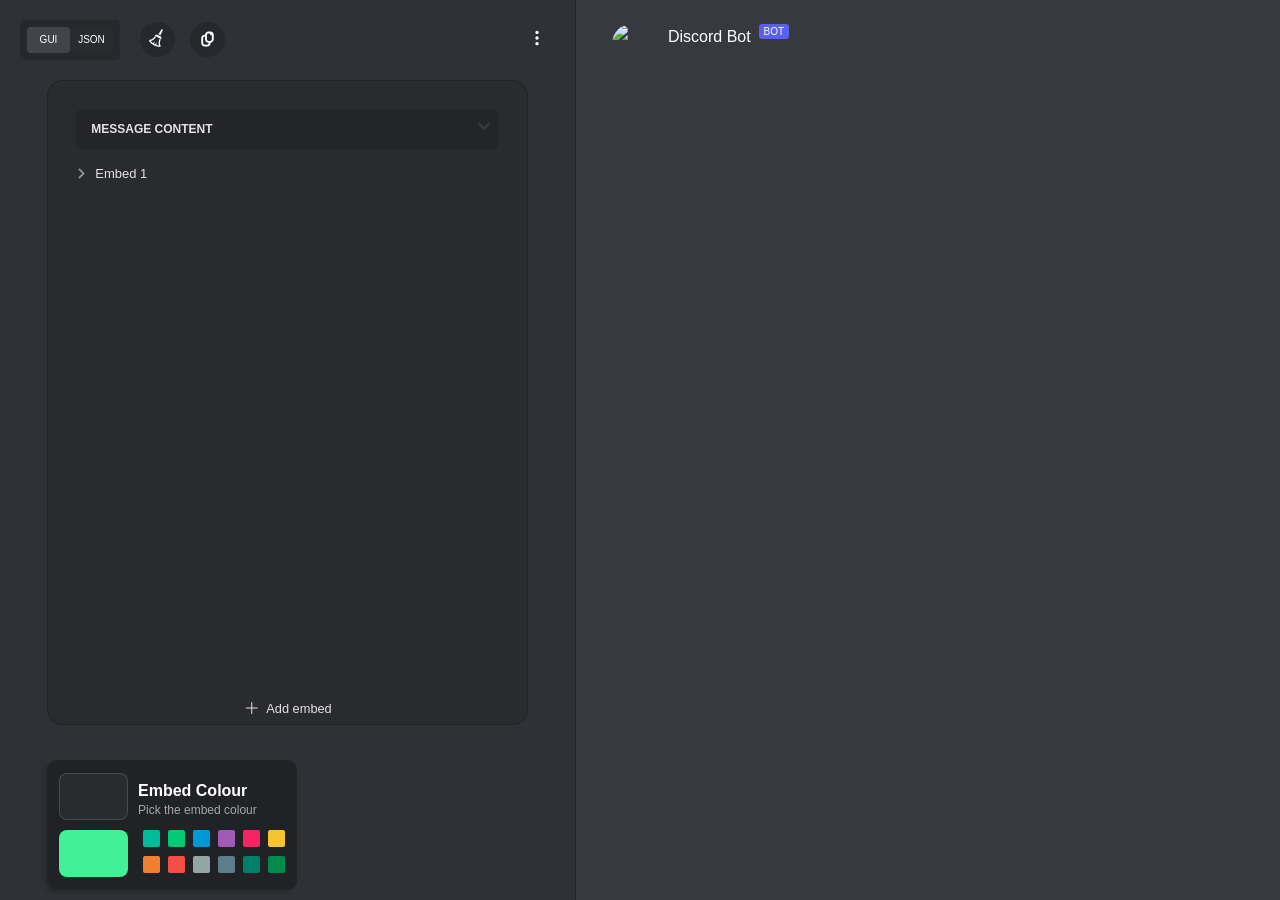
==== embeds.html @ 40eb72e5 "Create pre-made embed system + editor changes + avatar support" ====
<!DOCTYPE html>
<html lang="en">
    <head>
        <meta charset="UTF-8" />
        <meta name="viewport" content="width=device-width, initial-scale=1.0" />
        <link rel="icon" href="data:;base64,iVBORw0KGgo=" />
        <title>Embed</title>
        <link rel="stylesheet" href="assets/css/index.css" />
        <script src="https://cdn.jsdelivr.net/npm/lz-string@1.5.0/libs/lz-string.min.js"></script>
        <script src="https://cdnjs.cloudflare.com/ajax/libs/highlight.js/10.4.1/highlight.min.js"></script>
        <script src="https://cdn.jsdelivr.net/npm/twemoji@14.0.2/dist/twemoji.min.js"></script>
        <script src="https://cdnjs.cloudflare.com/ajax/libs/codemirror/5.58.3/codemirror.min.js"></script>
        <link rel="stylesheet" href="https://cdnjs.cloudflare.com/ajax/libs/codemirror/5.58.3/codemirror.min.css" />
        <script src="https://cdnjs.cloudflare.com/ajax/libs/codemirror/5.58.3/mode/javascript/javascript.min.js"></script>
        <link rel="stylesheet" href="https://cdnjs.cloudflare.com/ajax/libs/codemirror/5.58.3/theme/material-darker.min.css" />
        <script src="https://cdnjs.cloudflare.com/ajax/libs/codemirror/5.58.3/addon/scroll/simplescrollbars.min.js"></script>
        <link rel="stylesheet" href="https://cdnjs.cloudflare.com/ajax/libs/codemirror/5.58.3/addon/scroll/simplescrollbars.min.css" />
        <script src="https://cdnjs.cloudflare.com/ajax/libs/codemirror/5.58.3/addon/edit/matchbrackets.min.js"></script>
        <script src="https://cdnjs.cloudflare.com/ajax/libs/codemirror/5.58.3/addon/fold/brace-fold.min.js"></script>
        <link rel="stylesheet" href="https://cdnjs.cloudflare.com/ajax/libs/codemirror/5.58.3/addon/fold/foldgutter.min.css" />
        <script src="https://cdnjs.cloudflare.com/ajax/libs/codemirror/5.58.3/addon/fold/foldgutter.min.js"></script>
        <script src="https://cdnjs.cloudflare.com/ajax/libs/codemirror/5.58.3/addon/fold/foldcode.min.js"></script>
        <script src="https://cdnjs.cloudflare.com/ajax/libs/codemirror/5.58.3/addon/lint/json-lint.min.js"></script>
        <script src="https://unpkg.com/jsonlint@1.6.3/web/jsonlint.js"></script>
        <link rel="stylesheet" href="https://cdnjs.cloudflare.com/ajax/libs/codemirror/5.58.3/addon/lint/lint.min.css" />
        <script src="https://cdnjs.cloudflare.com/ajax/libs/codemirror/5.58.3/addon/lint/lint.min.js"></script>
        <script src="assets/libs/color-picker/color-picker.min.js"></script>
        <link rel="stylesheet" href="assets/libs/color-picker/color-picker.min.css">
        <script src="assets/js/components.js"></script>
        <script src="embeds/registry.js"></script>
        <script>
            const _name = new URLSearchParams(location.search).get('name');
            window.options = {
                hideEditor: true,
                disableEditorToggle: true,
                data: registry[_name] || null,
            };
        </script>
        <script src="assets/js/script.js" defer></script>
    </head>
    <body class="gui emptyEmbed">
        <div class="main">
            <section class="side1 noDisplay">
                <div class="chooser needed">
                    <div class="back"></div>
                    <div class="gui opt"><p>GUI</p></div>
                    <div class="json opt"><p>JSON</p></div>
                    <div class="top-btn clear">
                        <svg title="clear everything" version="1.1" x="0px" y="0px" viewBox="0 0 1000 1000"><g><path d="M740.4,401.4c-46-25.4-92.5-49.9-139.1-74.2c-36.3-18.9-73.3-19.2-110-0.9c-22,11-38.8,27.5-50.4,49.9c116.5,62,232.2,123.6,348.7,185.6c2.2-5.1,4.4-9.3,6-13.7C816.7,491.3,794.5,431.2,740.4,401.4z" style="fill: #fff;"></path><path d="M875.6,35.1c-9.2-12.8-21.9-20.4-37.2-23.8c-16.7-3.7-26.1,0.2-35,14.3c-53,84.6-106,169.2-159,253.8c-1.7,2.7-3.2,5.4-4.8,8.1c1,1.1,1.5,2,2.3,2.4c36.2,19.3,72.4,38.6,109.1,58.2c1.3-2.1,2-3.1,2.6-4.2c41.6-93.9,83.1-187.8,124.8-281.6C882.7,52.3,881.7,43.5,875.6,35.1z" style="fill: #fff;"></path><path d="M754.3,597.7c7.1-18.1-1.8-38.5-19.9-45.6c-18-7.2-38.5,1.7-45.6,19.8c-3.7,9.4-80.7,208.2-18.2,347.6c-29.6-0.3-76.3-7.1-141.9-31.8c-12.2-38-20.9-97.3,5.7-166.9c0,0-63.7,72.8-74.3,137.5c-13.7-6.6-28-13.8-43-21.8c-15-8.1-28.9-16-42-23.8c48.1-44.6,73.5-137.9,73.5-137.9c-43.3,60.6-97.5,86.2-135.9,97c-57.1-41.1-88.6-76.3-105.1-100.6c150.8-25,273.9-199.1,279.7-207.4c11.1-15.9,7.2-37.9-8.7-48.9c-15.9-11.2-37.8-7.2-49,8.7c-1.4,1.9-137.8,193.7-271.7,179.5c-10.4-1.1-21,2.5-28.6,10c-7.5,7.5-11.3,17.9-10.2,28.5c1.3,12.4,19.5,125.3,264.8,256.9C522.1,972.6,615.5,990,672.6,990c44.3,0,66.9-10.4,71.7-13c9.4-4.9,16-13.8,18.1-24.3c2.1-10.4-0.7-21.2-7.5-29.4C668.7,819.5,753.5,599.9,754.3,597.7z" style="fill: #fff;"></path></g></svg>
                    </div>
                    <div class="top-btn copy">
                        <svg version="1.1" x="0px" y="0px" viewBox="0 0 512 512" title="Copy JSON data"><g><path fill="currentColor" d="M437.781,36.885C415.688,13.395,384.888,0.052,352.64,0H288c-60.623,0.095-111.219,46.301-116.8,106.667H160C95.228,106.737,42.737,159.228,42.667,224v170.667C42.737,459.439,95.228,511.929,160,512h85.333c64.772-0.071,117.263-52.561,117.333-117.333v-11.2c60.37-5.572,106.582-56.173,106.667-116.8V116.693C469.376,87.041,458.089,58.492,437.781,36.885z M298.667,394.667c0,29.455-23.878,53.333-53.333,53.333H160c-29.455,0-53.333-23.878-53.333-53.333V224c0-29.455,23.878-53.333,53.333-53.333h10.667v96C170.737,331.439,223.228,383.929,288,384h10.667V394.667z M405.333,266.667C405.333,296.122,381.455,320,352,320h-64c-29.455,0-53.333-23.878-53.333-53.333V117.333C234.667,87.878,258.545,64,288,64h53.333v21.333C341.333,108.897,360.436,128,384,128h21.333V266.667z"></path></g></svg>
                        <svg fill="currentColor" viewBox="0 0 16 16" class="mark hidden"><path d="M12.736 3.97a.733.733 0 0 1 1.047 0c.286.289.29.756.01 1.05L7.88 12.01a.733.733 0 0 1-1.065.02L3.217 8.384a.757.757 0 0 1 0-1.06.733.733 0 0 1 1.047 0l3.052 3.093 5.4-6.425a.247.247 0 0 1 .02-.022Z"></path></svg>
                    </div>
                    <div class="top-btn menu">
                        <svg width="16" height="16" fill="currentColor" viewBox="0 0 16 16"><path d="M9.5 13a1.5 1.5 0 1 1-3 0 1.5 1.5 0 0 1 3 0zm0-5a1.5 1.5 0 1 1-3 0 1.5 1.5 0 0 1 3 0zm0-5a1.5 1.5 0 1 1-3 0 1.5 1.5 0 0 1 3 0z"/></svg>
                        <div class="box">
                            <div class="item section toggle">
                                <div class="inner">
                                    <div class="title">Toggle on or off</div>
                                    <div class="toggles">
                                        <div class="item pointer editor"><input autocomplete="off" type="checkbox" checked=""><span>Editor</span></div>
                                        <div class="item pointer preview"><input autocomplete="off" type="checkbox" checked=""><span>Preview</span></div>
                                    </div>
                                </div>
                            </div>
                        </div>
                    </div>
                </div>
                <div class="top item">
                    <div class="gui">
                        <div class="item content"><p class="ttle">Message content</p></div>
                        <div class="edit"><textarea class="editContent" placeholder="Message content" maxlength="2000" autocomplete="off"></textarea></div>
                        <div class="item guiEmbedName "><span class="text">Embed 1</span><span class="icon"><svg version="1.1" x="0" y="0" viewBox="0 0 24 24" width="16" height="16"><g><g><path d="m7 7v12c0 .5522847.44771525 1 1 1h8c.5522847 0 1-.4477153 1-1v-12zm-1-2h12c.5522847 0 1 .44771525 1 1v13c0 1.6568542-1.3431458 3-3 3h-8c-1.65685425 0-3-1.3431458-3-3v-13c0-.55228475.44771525-1 1-1z" fill="#ffffff"></path><path d="m4 7c-.55228475 0-1-.44771525-1-1s.44771525-1 1-1h16c.5522847 0 1 .44771525 1 1s-.4477153 1-1 1z" fill="#ffffff"></path><path d="m10 4c-.55228475 0-1-.44771525-1-1s.44771525-1 1-1h4c.5522847 0 1 .44771525 1 1s-.4477153 1-1 1z" fill="#ffffff"></path><path d="m9 10c0-.55228475.44771525-1 1-1 .5522847 0 1 .44771525 1 1v6c0 .5522847-.4477153 1-1 1-.55228475 0-1-.4477153-1-1z" fill="#ffffff"></path><path d="m13 10c0-.55228475.4477153-1 1-1s1 .44771525 1 1v6c0 .5522847-.4477153 1-1 1s-1-.4477153-1-1z" fill="#ffffff"></path></g></g></svg></span></div>
                        <div class="guiEmbed">
                            <div class="item author rows2 active"><p class="ttle">Author</p></div>
                            <div class="edit"><div class="linkName"><div class="editIcon"><span class="imgParent"></span><input class="editAuthorLink" type="text" placeholder="Icon URL" autocomplete="off"></div><div class="editName"><input class="editAuthorName" type="text" maxlength="256" placeholder="Author name" autocomplete="off"></div></div></div>
                            <div class="item title inlineField"><p class="ttle">Title</p><input class="editTitle" type="text" placeholder="Title" autocomplete="off" maxlength="256"></div>
                            <div class="item description active"><p class="ttle">Description</p></div>
                            <div class="edit"><textarea class="editDescription" placeholder="Embed description" maxlength="2048" autocomplete="off"></textarea></div>
                            <div class="item fields"><p class="ttle">Fields</p></div>
                            <div class="edit"><div class="fields"><div class="field"><div class="fieldNumber"></div><div class="fieldInner"><div class="designerFieldName"><input type="text" placeholder="Field name" value="Field name" autocomplete="off" maxlength="256"></div><div class="designerFieldValue"><textarea placeholder="Field value" autocomplete="off" maxlength="1024">Field value</textarea></div></div><div class="inlineCheck"><label><input type="checkbox" autocomplete="off"><span>Inline</span></label></div><div class="removeBtn"><svg version="1.1" width="512" height="512" x="0" y="0" viewBox="0 0 329.26933 329"><g><path d="m194.800781 164.769531 128.210938-128.214843c8.34375-8.339844 8.34375-21.824219 0-30.164063-8.339844-8.339844-21.824219-8.339844-30.164063 0l-128.214844 128.214844-128.210937-128.214844c-8.34375-8.339844-21.824219-8.339844-30.164063 0-8.34375 8.339844-8.34375 21.824219 0 30.164063l128.210938 128.214843-128.210938 128.214844c-8.34375 8.339844-8.34375 21.824219 0 30.164063 4.15625 4.160156 9.621094 6.25 15.082032 6.25 5.460937 0 10.921875-2.089844 15.082031-6.25l128.210937-128.214844 128.214844 128.214844c4.160156 4.160156 9.621094 6.25 15.082032 6.25 5.460937 0 10.921874-2.089844 15.082031-6.25 8.34375-8.339844 8.34375-21.824219 0-30.164063zm0 0" fill="#ffffff" data-original="#000000"></path></g></svg><span>Remove</span></div></div></div><div class="addField"><p>New Field</p><svg version="1.1" x="0" y="0" viewBox="0 0 477.867 477.867"><g><g><g><path d="M392.533,0h-307.2C38.228,0.056,0.056,38.228,0,85.333v307.2c0.056,47.105,38.228,85.277,85.333,85.333h307.2c47.105-0.056,85.277-38.228,85.333-85.333v-307.2C477.81,38.228,439.638,0.056,392.533,0z M443.733,392.533c0,28.277-22.923,51.2-51.2,51.2h-307.2c-28.277,0-51.2-22.923-51.2-51.2v-307.2c0-28.277,22.923-51.2,51.2-51.2h307.2c28.277,0,51.2,22.923,51.2,51.2V392.533z" fill="#ffffff" data-original="#000000"></path></g></g><g><g><path d="M324.267,221.867H256V153.6c0-9.426-7.641-17.067-17.067-17.067s-17.067,7.641-17.067,17.067v68.267H153.6c-9.426,0-17.067,7.641-17.067,17.067S144.174,256,153.6,256h68.267v68.267c0,9.426,7.641,17.067,17.067,17.067S256,333.692,256,324.267V256h68.267c9.426,0,17.067-7.641,17.067-17.067S333.692,221.867,324.267,221.867z" fill="#ffffff" data-original="#000000"></path></g></g></g></svg></div></div>
                            <div class="item thumbnail largeImg"><p class="ttle">Thumbnail</p></div>
                            <div class="edit"><div class="linkName"><div class="editIcon"><span class="imgParent"></span><div class="txtCol"><input class="editThumbnailLink" type="text" placeholder="Thumbnail URL" autocomplete="off"></div></div></div></div>
                            <div class="item image largeImg"><p class="ttle">Image</p></div>
                            <div class="edit"><div class="linkName"><div class="editIcon"><span class="imgParent"></span><div class="txtCol"><input class="editImageLink" type="text" placeholder="Image URL" autocomplete="off"></div></div></div></div>
                            <div class="item footer rows2"><p class="ttle">Footer</p></div>
                            <div class="edit"><div class="linkName"><div class="editIcon"><span class="imgParent"></span><input class="editFooterLink" type="text" placeholder="Icon URL" autocomplete="off"></div><div class="editName"><input class="editFooterText" type="text" maxlength="2048" value="Footer text" placeholder="Footer text" autocomplete="off"></div></div><div class="footerDate"><svg width="16" height="16" fill="currentColor" class="bi bi-calendar-date" viewBox="0 0 16 16"><text y="12" x="3"></text><path d="M3.5 0a.5.5 0 0 1 .5.5V1h8V.5a.5.5 0 0 1 1 0V1h1a2 2 0 0 1 2 2v11a2 2 0 0 1-2 2H2a2 2 0 0 1-2-2V3a2 2 0 0 1 2-2h1V.5a.5.5 0 0 1 .5-.5zM1 4v10a1 1 0 0 0 1 1h12a1 1 0 0 0 1-1V4H1z"></path></svg><p></p><input class="embedFooterTimestamp" type="datetime-local" name="timestamp" id="timestamp" autocomplete="off"></div></div>
                        </div>
                        <div class="guiEmbedAdd pointer"><div class="icon"><svg width="16" height="16" fill="currentColor" viewBox="0 0 16 16"><path fill-rule="evenodd" d="M8 2a.5.5 0 0 1 .5.5v5h5a.5.5 0 0 1 0 1h-5v5a.5.5 0 0 1-1 0v-5h-5a.5.5 0 0 1 0-1h5v-5A.5.5 0 0 1 8 2Z"></path></svg></div><div class="text">Add embed</div></div>
                    </div>
                    <div class="editorHolder"></div>
                </div>
                <div class="bottom item needed">
                    <div class="colors high">
                        <div class="hex"><div><span><span>#</span><input placeholder="Hex code" autocomplete="off"></span></div></div>
                        <div class="col colLeft"><div class="picker"></div><div class="color" style="background: #41f097"></div></div>
                        <div class="col colRight"><div class="colBack"><svg version="1.1" width="512" height="512" x="0" y="0" viewBox="0 0 512 512"><g><g><path d="m377 91h-362c-8.291 0-15 6.709-15 15v30c0 8.291 6.709 15 15 15h362c41.353 0 75 33.647 75 75s-33.647 75-75 75h-121v-45c0-5.742-3.281-10.986-8.452-13.491s-11.323-1.846-15.85 1.714l-94.995 75c-3.604 2.842-5.698 7.192-5.698 11.777s2.095 8.936 5.698 11.777l94.995 75c4.554 3.569 10.688 4.222 15.85 1.714 5.171-2.504 8.452-7.749 8.452-13.491v-45h121c74.443 0 135-60.557 135-135s-60.557-135-135-135z" fill="currentColor"></path></g></g></svg></div><div class="cTop"><h2><span class="embedText">Embed <span class="pointer"></span></span> Colour</h2><p class="desc">Pick the embed colour</p></div><div class="pallets"><div class="color" style="background: #00bb9c"></div><div class="color" style="background: #00cb74"></div><div class="color" style="background: #0098d9"></div><div class="color" style="background: #a05bb4"></div><div class="color" style="background: #f52565"></div><div class="color" style="background: #f6c42f"></div><div class="color" style="background: #ef7f31"></div><div class="color" style="background: #f24e43"></div><div class="color" style="background: #93a5a6"></div><div class="color" style="background: #5c7d8a"></div><div class="color" style="background: #00806a"></div><div class="color" style="background: #008a4e"></div></div></div>
                    </div>
                </div>
            </section>
            <section class="side2">
                <div class="msgEmbed">
                    <div class="contents">
                        <img src="https://cdn.discordapp.com/embed/avatars/1.png" class="avatar" alt=" " />
                        <h2>
                            <span class="username" role="button">Discord Bot</span>
                            <span class="botTag"><svg aria-label="Verified bot" class="botTagVerified" aria-hidden="false" width="16" height="16" viewBox="0 0 16 15.2"><path d="M7.4,11.17,4,8.62,5,7.26l2,1.53L10.64,4l1.36,1Z" fill="currentColor"></path></svg><span class="botText">BOT</span></span>
                            <span class="timeText"></span>
                        </h2>
                    </div>
                    <div class="markup messageContent"></div>
                    <div class="container">
                        <div class="embed markup">
                            <div class="embedGrid">
                                <div class="embedAuthor embedMargin"></div>
                                <div class="embedTitle embedMargin"></div>
                                <div class="embedDescription embedMargin"></div>
                                <div class="embedFields"></div>
                                <div class="imageWrapper clickable embedMedia embedImage"><img class="img embedImageLink" onload="this.nextElementSibling?.style.removeProperty('display');" /><div class="spinner-container" style="display: block;"><span class="spinner"><span class="inner"><span class="wanderingCubesItem"></span><span class="wanderingCubesItem"></span></span></span></div></div>
                                <div class="imageWrapper clickable embedThumbnail"><img class="img embedThumbnailLink" onload="this.nextElementSibling?.style.removeProperty('display');" /><div class="spinner-container" style="display: block;"><span class="spinner"><span class="inner"><span class="wanderingCubesItem"></span><span class="wanderingCubesItem"></span></span></span></div></div>
                                <div class="embedFooter embedMargin"></div>
                            </div>
                        </div>
                    </div>
                    <div class="emptyTxt">Nothing here</div>
                </div>
                <div class="bottomSide">
                    <div class="notification">There is an error</div>
                </div>
            </section>
        </div>
        <input type="hidden" value>
    </body>
</html>
---- assets/css/index.css ----
@font-face {
    font-family: DsWhitney;
    src: local("Whitney"), url("../fonts/whitney-300.woff");
    font-style: normal;
    font-weight: 300;
    font-display: swap;
}

@font-face {
    font-family: DsWhitney;
    src: local("Whitney"), url("../fonts/whitney-400.woff");
    font-style: normal;
    font-weight: 400;
    font-display: swap;
}

@font-face {
    font-family: DsWhitney;
    src: local("Whitney"), url("../fonts/whitney-500.woff");
    font-style: normal;
    font-weight: 500;
    font-display: swap;
}

@font-face {
    font-family: DsWhitney;
    src: local("Whitney"), url("../fonts/whitney-600.woff");
    font-style: normal;
    font-weight: 600;
    font-display: swap;
}

@font-face {
    font-family: DsWhitney;
    src: local("Whitney"), url("../fonts/whitney-700.woff");
    font-style: normal;
    font-weight: 700;
    font-display: swap;
}

:root {
    --link: #00b0f4;
    --embedTextColor: #dcddde;
    --embedTextColor2: #72767d;
    --embedBackground: #2f3136;
    --fullEmbedBackground: #36393f;
    --side1Background: #2c2e33;
    --side1Background: #2f3136;
    --background-secondary: #2f3136;
    --background-tertiary: #202225;
    --header-secondary: #b9bbbe;
    --interactive-muted: #4f545c;
}

* {
    outline: none;
    box-sizing: border-box;
}

html,
body {
    height: 100%;
}

body {
    line-height: 1;
    margin: 0px;
    padding: 0px;
    font-family: "Helvetica Neue", Helvetica, Arial, sans-serif;
    overflow: hidden;
    background-color: var(--fullEmbedBackground);
    color: #fff;
}

body.no-user .msgEmbed>.contents {
    display: none;
}

.hidden,
.embed.emptyEmbed {
    display: none;
}

.pointer {
    cursor: pointer;
}

.main {
    position: absolute;
    width: 100%;
    height: 100%;
    display: grid;
}

body:not(.no-preview):not(.no-editor) .main {
    grid-template-columns: 45% 55%;
}

.top pre>code .hltChars {
    color: #b96a97;
    color: #b36391;
}

.top pre>code .hltInt {
    color: #a474e8;
    color: #7658c8;
}

.top pre>code .hltBool {
    color: #d679c6;
}

.top pre>code .hltStr1 {
    color: #68b7c8;
}

.top pre>code .hltStr2 {
    color: #b58900;
    color: #aab060;
}

.main section {
    min-height: 0;
    padding-right: 0;
    position: relative;
}

.main .side1 {
    width: 100%;
    height: 100%;
    background-color: var(--side1Background);
    border-right: 1px solid var(--background-tertiary);
    padding: 20px;
}

.side1 .bottom .box {
    background-color: #27282d;
}

.top {
    width: 100%;
    height: 55%;
    border: none;
    padding: 5px;
    outline: none;
    border-radius: 5px;
    background-color: #292b2f;
    color: rgb(228, 225, 225);
    border: 1px solid var(--background-tertiary);
    overflow: auto;
}

.side1 .item.top {
    background-color: #292b2f;
    width: 100%;
    height: 94%;
    border-radius: 5px;
    transform: translateY(10px);
}

@media screen and (min-height: 910px) {
    .side1 .item.top {
        transform: translateY(20px);
    }
}

.top,
.bottom {
    margin: auto;
}

.main .side2 {
    height: 100%;
    justify-content: center;
    vertical-align: center;
    overflow: auto;
    scrollbar-color: #26272d #36393f;
    scrollbar-width: thin;
    font-family: DsWhitney, "Helvetica Neue", Helvetica, Arial, sans-serif;
    background-color: var(--fullEmbedBackground);
}

::-webkit-scrollbar {
    width: 7px;
    background: #36393f;
}

.main .side2::-webkit-scrollbar-thumb {
    border-radius: 50px;
    background: #26272d;
}

a,
abbr,
acronym,
address,
applet,
big,
blockquote,
body,
caption,
cite,
code,
dd,
del,
dfn,
div,
dl,
dt,
em,
fieldset,
form,
h1,
h2,
h3,
h4,
h5,
h6,
html,
iframe,
img,
ins,
kbd,
label,
legend,
li,
object,
ol,
p,
pre,
q,
s,
samp,
small,
span,
strike,
strong,
table,
tbody,
td,
tfoot,
th,
thead,
tr,
tt,
ul,
var {
    margin: 0px;
    padding: 0px;
    border: 0px;
    font-weight: inherit;
    font-style: inherit;
    font-family: inherit;
    font-size: 100%;
    vertical-align: baseline;
}

.hljs-comment,
.hljs-quote {
    color: var(--interactive-muted);
}

.hljs-addition,
.hljs-keyword,
.hljs-selector-tag {
    color: #859900;
}

.hljs-doctag,
.hljs-literal,
.hljs-meta .hljs-meta-string,
.hljs-number,
.hljs-regexp,
.hljs-string {
    color: #2aa198;
}

.hljs-name,
.hljs-section,
.hljs-selector-class,
.hljs-selector-id,
.hljs-title {
    color: #268bd2;
}

.hljs-attr,
.hljs-attribute,
.hljs-class .hljs-title,
.hljs-template-variable,
.hljs-type,
.hljs-variable {
    color: #b58900;
}

.hljs-bullet,
.hljs-link,
.hljs-meta,
.hljs-meta .hljs-keyword,
.hljs-selector-attr,
.hljs-selector-pseudo,
.hljs-subst,
.hljs-symbol {
    color: #cb4b16;
}

.hljs-built_in,
.hljs-deletion {
    color: #dc322f;
}

.hljs-formula {
    background: #073642;
}

.hljs-emphasis {
    font-style: italic;
}

.hljs-strong {
    font-weight: 700;
}

.cm-string {
    color: #92deea !important;
}

.cm-string~.cm-string {
    color: #c3e88d !important;
}

.cm-number {
    color: #d19a66 !important;
}

code,
[class^="cm-"] {
    font-family: Consolas, Andale Mono WT, Andale Mono, Lucida Console, Lucida Sans Typewriter, DejaVu Sans Mono, Bitstream Vera Sans Mono, Liberation Mono, Nimbus Mono L, Monaco, Courier New, Courier, monospace;
    font-size: 14px;
    line-height: 16px;
}

a img {
    border: none;
}

::-webkit-input-placeholder,
body,
button,
input,
select,
textarea {
    font-family: "Helvetica Neue", Helvetica, Arial, sans-serif;
    text-rendering: optimizelegibility;
}

::placeholder,
body,
button,
input,
select,
textarea {
    font-family: "Helvetica Neue", Helvetica, Arial, sans-serif;
    text-rendering: optimizelegibility;
}

a,
button,
div,
input,
label,
select,
span,
strong,
textarea {
    outline: 0px;
}

img[alt] {
    text-indent: -9999px;
}

.\@ {
    background-color: hsla(38, calc(var(--saturation-factor, 1)*95.7%), 54.1%, 0.1);
}

.\@::before {
    content: "";
    position: absolute;
    display: block;
    top: 0;
    left: 0;
    bottom: 0;
    pointer-events: none;
    width: 2px;
}

.mention {
    background-color: hsla(235, calc(85.6%), 64.7%, 0.3);
    transition: background-color 50ms ease-out, color 50ms ease-out;
    border-radius: 3px;
    padding: 0 2px;
    font-weight: 500;
    position: relative;
}

.mention.channel::before {
    content: url("data:image/svg+xml,%3Csvg xmlns='http://www.w3.org/2000/svg' viewBox='0 0 24 24'%3E%3Cpath fill='hsl(236,calc(83.3%),92.9%)' fill-rule='evenodd' clip-rule='evenodd' d='M5.88657 21C5.57547 21 5.3399 20.7189 5.39427 20.4126L6.00001 17H2.59511C2.28449 17 2.04905 16.7198 2.10259 16.4138L2.27759 15.4138C2.31946 15.1746 2.52722 15 2.77011 15H6.35001L7.41001 9H4.00511C3.69449 9 3.45905 8.71977 3.51259 8.41381L3.68759 7.41381C3.72946 7.17456 3.93722 7 4.18011 7H7.76001L8.39677 3.41262C8.43914 3.17391 8.64664 3 8.88907 3H9.87344C10.1845 3 10.4201 3.28107 10.3657 3.58738L9.76001 7H15.76L16.3968 3.41262C16.4391 3.17391 16.6466 3 16.8891 3H17.8734C18.1845 3 18.4201 3.28107 18.3657 3.58738L17.76 7H21.1649C21.4755 7 21.711 7.28023 21.6574 7.58619L21.4824 8.58619C21.4406 8.82544 21.2328 9 20.9899 9H17.41L16.35 15H19.7549C20.0655 15 20.301 15.2802 20.2474 15.5862L20.0724 16.5862C20.0306 16.8254 19.8228 17 19.5799 17H16L15.3632 20.5874C15.3209 20.8261 15.1134 21 14.8709 21H13.8866C13.5755 21 13.3399 20.7189 13.3943 20.4126L14 17H8.00001L7.36325 20.5874C7.32088 20.8261 7.11337 21 6.87094 21H5.88657ZM9.41045 9L8.35045 15H14.3504L15.4104 9H9.41045Z'%3E%3C/path%3E%3C/svg%3E");
    width: 1.05rem;
    height: 1.3rem;
    -o-object-fit: contain;
    object-fit: contain;
    position: relative;
    left: .125rem;
    top: 3px;
    display: inline-block;
    margin-right: .125rem;
    color: hsl(236, calc(83.3%), 92.9%);
}

.mention.interactive:hover {
    color: #fff;
    cursor: pointer;
    background-color: hsl(235, calc(85.6%), 64.7%);
}

.msgEmbed {
    min-height: 2.75rem;
    position: absolute;
    overflow-wrap: break-word;
    user-select: text;
    width: 100%;
    margin: 10px 0 0 0;
    padding: calc(0.125rem + 10px) 20px 20px 92px;
}

body.no-user .msgEmbed {
    padding-left: 35px;
}

.msgEmbed:hover {
    background-color: #04040512;
}

.embedTitle>* {
    line-height: 1.375rem;
}

.botTagVerified {
    display: none;
}

.contents {
    position: static;
    margin-left: 0px;
    padding-left: 0px;
    text-indent: 0px;
}

.contents.verified .botTag {
    padding-left: 0;
}

.contents.verified .botTagVerified {
    display: block;
}

.avatar {
    position: absolute;
    left: 36px;
    margin-top: calc(4px - 0.125rem);
    width: 40px;
    height: 40px;
    border-radius: 50%;
    overflow: hidden;
    cursor: pointer;
    user-select: none;
    flex: 0 0 auto;
    z-index: 1;
}

.timeText {
    font-size: 0.75rem;
    line-height: 1.375rem;
    color: var(--embedTextColor2);
    vertical-align: baseline;
    margin-left: 0.25rem;
    display: inline-block;
    height: 1.25rem;
    cursor: default;
    pointer-events: none;
    font-weight: 500;
}

.botTag {
    height: 0.9375rem;
    padding: 0px 0.275rem;
    margin-top: 0.075em;
    border-radius: 0.1875rem;
    background: #5961ec;
    font-size: 0.625rem;
    text-transform: uppercase;
    vertical-align: top;
    display: inline-flex;
    align-items: center;
    flex-shrink: 0;
    text-indent: 0px;
    position: relative;
    top: 0.1rem;
    margin-left: 0.25rem;
    line-height: 1.375rem;
    white-space: break-spaces;
    overflow-wrap: break-word;
}

.botText {
    position: relative;
    font-size: 10px;
    line-height: 15px;
    text-transform: uppercase;
    text-indent: 0px;
    color: rgb(255, 255, 255);
    font-weight: 500;
}

.username {
    cursor: pointer;
    font-size: 1rem;
    font-weight: 500;
    line-height: 1.375rem;
    color: #fff;
    display: inline;
    vertical-align: baseline;
    position: relative;
}

.imageWrapper {
    display: block;
    position: relative;
    user-select: text;
    overflow: hidden;
    border-radius: 3px;
}

.imageWrapper img {
    /* position: absolute; */
    width: 100%;
    height: 100%;
}

.clickable {
    cursor: pointer;
}

.embed {
    position: relative;
    display: grid;
    max-width: 520px;
    box-sizing: border-box;
    border-radius: 4px;
    border-left: 4px solid var(--fullEmbedBackground);
    background: var(--embedBackground);
    border-color: #1e2327;
}

.embedAuthorName,
.embedAuthorNameLink,
.embedDescription,
.embedFieldName,
.embedFieldValue,
.embedFooterText,
.embedLink,
.embedProvider-3k5pfl,
.embedTitle,
.embedTitleLink-1Zla9e {
    unicode-bidi: plaintext;
    text-align: left;
}

.emoji {
    object-fit: contain;
    width: 1.375em;
    height: 1.375em;
    vertical-align: bottom;
}

.embed .emoji {
    width: 18px;
    height: 18px;
}

.embedGrid {
    overflow: hidden;
    max-width: 520px;
    padding: 0.5rem 1rem 1rem 0.75rem;
    display: inline-grid;
    grid-template-columns: auto;
    grid-template-rows: auto;
    grid-template-columns: auto min-content;
}

.embedMargin {
    margin-top: 8px;
}

.embedLink {
    text-decoration: none;
    cursor: pointer;
}

.embedAuthor {
    display: flex;
    align-items: center;
    grid-column: 1 / 1;
}

.embedAuthorName {
    font-size: 0.875rem;
    font-weight: 600;
}

.embedAuthorIcon {
    margin-right: 8px;
    width: 24px;
    height: 24px;
    object-fit: contain;
    border-radius: 50%;
}

.embedTitle {
    font-size: 1rem;
    font-weight: 600;
    display: inline-block;
    grid-column: 1 / 1;
}

.embedDescription {
    font-size: 0.875rem;
    line-height: 1.125rem;
    font-weight: 400;
    white-space: pre-line;
    grid-column: 1 / 1;
}

.embedImage {
    margin-top: 16px;
    grid-column: 1 / 1;
    border-radius: 4px;
    contain: paint;
    grid-column: 1 / 3;
    max-width: 100%;
}

/* .embedImage, .embedThumbnail {
    display: block;
    object-fit: fill;
}

.embedImage, .embedThumbnail {
    display: block;
    border-radius: 4px;
}

.embedThumbnail {
    width: 80px;
    height: 80px;
}

.embedThumbnail {
    grid-area: 1 / 2 / 8 / 2;
    margin-left: 16px;
    margin-top: 8px;
    flex-shrink: 0;
    justify-self: end;
    width: 80px;
    height: 80px;
} */

.embedImage img,
.embedThumbnail img {
    display: block;
    object-fit: fill;
    border-radius: 4px;
}

.embedThumbnail {
    grid-area: 1 / 2 / 8 / 2;
    margin-left: 16px;
    margin-top: 8px;
    flex-shrink: 0;
    justify-self: end;
    /* <> */
    width: 80px;
    height: 80px;
    /* <> */
}

.embedFooter {
    display: flex;
    align-items: center;
    grid-area: auto / 1 / auto / 1;
}

.embedFooter {
    grid-column: 1 / 3;
}

.embedFooterText {
    font-size: 0.75rem;
    line-height: 1rem;
    font-weight: 500;
    color: var(--embedTextColor);
}

.embedFooterSeparator {
    font-weight: 500;
    color: var(--embedTextColor);
    display: inline-block;
    margin: 0px 4px;
}

.embedFooterIcon {
    margin-right: 8px;
    width: 20px;
    height: 20px;
    object-fit: contain;
    border-radius: 50%;
}

.embedFields {
    display: grid;
    grid-column: 1 / 1;
    margin-top: 8px;
    gap: 8px;
    min-width: 0px;
    grid-gap: 8px;
}

.embedField {
    font-weight: 400;
    font-size: 0.875rem;
    line-height: 1.125rem;
    min-width: 0px;
}

.embedFieldName {
    font-weight: 600;
    margin-bottom: 2px;
}

.embedFieldValue {
    font-size: 0.875rem;
    line-height: 1.125rem;
    font-weight: 400;
    white-space: pre-line;
    min-width: 0px;
}

.embedDescription,
.embedFieldValue {
    color: var(--embedTextColor);
}

.embedAuthorName,
.embedFieldName,
.embedTitle {
    color: #fff;
}

.embedGrid>* {
    display: none;
}

.messageContent {
    user-select: text;
    margin-left: -72px;
    padding-left: 72px;
}

.messageContent.markup {
    font-size: 1rem;
    line-height: 1.375rem;
    white-space: pre-wrap;
    white-space: break-spaces;
    word-wrap: break-word;
    user-select: text;
    font-weight: 400;
}

strong {
    font-weight: 600;
}

u {
    text-decoration: underline;
}

.markup em {
    font-style: italic;
}

.markup strong {
    font-weight: 700;
}

.markup {
    font-size: 1rem;
    line-height: 1.375rem;
    user-select: text;
    color: var(--embedTextColor);
    font-weight: 400;
}

.markup a {
    word-break: break-word;
    text-decoration: none;
    cursor: pointer;
}

.anchor {
    color: var(--link);
}

.markup a:hover {
    text-decoration: underline;
}

.markup code {
    font-size: 0.875rem;
    line-height: 1.125rem;
    text-indent: 0;
    white-space: pre-wrap;
    scrollbar-width: thin;
    scrollbar-color: var(--background-tertiary) var(--background-secondary);
    background: #2f3136;
    border: 1px solid #202225;
}

.markup pre>code {
    display: block;
    overflow-x: auto;
    padding: .5em;
    border-radius: 4px;
    color: var(--header-secondary);
    text-size-adjust: none;
}

.embedMargin {
    word-break: break-all;
}

.embed blockquote {
    max-width: 100%;
}

.blockquote {
    display: flex;
    display: -webkit-box;
}

.blockquote blockquote {
    padding: 0 8px 0 12px;
    box-sizing: border-box;
    text-indent: 0;
}

.blockquote .blockquoteDivider {
    width: 4px;
    border-radius: 4px;
}

.blockquoteDivider {
    background-color: var(--interactive-muted);
}

.container {
    display: grid;
    grid-auto-flow: row;
    row-gap: 0.25rem;
    text-indent: 0px;
    min-height: 0px;
    min-width: 0px;
    padding-top: 0.125rem;
    padding-bottom: 0.125rem;
}

.container>* {
    place-self: start;
}

.markup code {
    font-size: 0.875rem;
    line-height: 1.125rem;
    text-indent: 0;
    white-space: pre-wrap;
    background: var(--background-secondary);
    border: 1px solid var(--background-tertiary);
}

.markup code.inline {
    width: auto;
    height: auto;
    padding: .2em;
    margin: -.2em 0;
    border-radius: 3px;
    font-size: 85%;
    font-family: Consolas, Andale Mono WT, Andale Mono, Lucida Console, Lucida Sans Typewriter, DejaVu Sans Mono, Bitstream Vera Sans Mono, Liberation Mono, Nimbus Mono L, Monaco, Courier New, Courier, monospace;
    text-indent: 0;
    border: none;
    white-space: pre-wrap;
}

.markup>blockquote,
.markup pre {
    max-width: 90%;
}

.embed {
    max-width: 100%;
}

/* Spinner */

.spinner-container {
    position: relative;
    width: 80px;
    height: 80px;
    background-color: #2d2f34;
    transform: translate(-50%, -50%);
    top: -50%;
    left: 50%;
    display: none;
}

.embedImage>.spinner-container {
    background: none;
}

.spinner-container .spinner {
    display: -webkit-box;
    display: flex;
    justify-content: center;
    align-items: center;
    position: absolute;
    left: 50%;
    top: 50%;
    transform: translate(-50%, -50%);
}

.spinner-container .spinner .inner {
    position: relative;
    display: inline-block;
    width: 32px;
    height: 32px;
    contain: paint;
}

@keyframes spinner-wandering-cubes {
    25% {
        transform: translateX(22px) rotate(-90deg) scale(.5);
    }

    50% {
        transform: translateX(22px) translateY(22px) rotate(-180deg);
    }

    75% {
        transform: translateX(0) translateY(22px) rotate(-270deg) scale(.5);
    }

    to {
        transform: rotate(-1turn);
    }
}

.spinner-container .spinner .inner .wanderingCubesItem {
    background-color: #7981f0;
    width: 10px;
    height: 10px;
    position: absolute;
    top: 0;
    left: 0;
    animation: spinner-wandering-cubes 1.8s ease-in-out infinite;
}

.spinner-container .spinner .inner span:last-child {
    animation-delay: -.9s;
}

.markup pre {
    border-radius: 4px;
    padding: 0;
    font-family: Consolas, Andale Mono WT, Andale Mono, Lucida Console, Lucida Sans Typewriter, DejaVu Sans Mono, Bitstream Vera Sans Mono, Liberation Mono, Nimbus Mono L, Monaco, Courier New, Courier, monospace;
    font-size: 0.75rem;
    line-height: 1rem;
    margin-top: 6px;
    white-space: pre-wrap;
    background-clip: border-box;
}

.embed code {
    border: none;
    background: var(--background-tertiary);
}

.CodeMirror {
    background-color: #212121;
    color: #eff;
    width: 100% !important;
    height: 100% !important;
    background-color: inherit !important;
}

.CodeMirror-lint-marker-error,
.CodeMirror-lint-message-error {
    background-image: none !important;
}

.CodeMirror-lint-marker-error:after,
.CodeMirror-lint-message-error:before {
    content: "!";
    color: #f45711;
    font-size: 20px;
    position: relative;
    left: 10px;
    top: -3px;
}

.CodeMirror-lint-message-error:before {
    content: "!";
    color: #f45711;
    font-size: 20px;
    position: relative;
    left: -15px !important;
    top: 1px !important;
}

.CodeMirror-lint-tooltip {
    box-shadow: 1px 10px 15px rgb(0 0 0 / 17%);
    background-color: #202225 !important;
    border: 1px solid #373a40 !important;
    color: #cacaca !important;
}

.CodeMirror-lint-message {
    padding: 5px 5px 10px 18px;
}

.CodeMirror-code .CodeMirror-gutter-wrapper .CodeMirror-gutter-elt {
    left: 0px !important;
}

.CodeMirror-gutters {
    background: #292b2f !important;
    display: none;
}

.CodeMirror pre.CodeMirror-line,
.CodeMirror pre.CodeMirror-line-like {
    padding: 0 12px;
}

.CodeMirror-lint-marker.CodeMirror-lint-marker-error {
    left: 15px !important;
}

.CodeMirror pre.CodeMirror-line,
.CodeMirror pre.CodeMirror-line-like {
    padding: 0 15px !important;
}

.CodeMirror-foldmarker {
    color: #e5ecff !important;
    text-shadow: none !important;
    font-size: 20px;
}

.CodeMirror-cursor {
    border-left: 2px solid #6ba6ff !important;
    height: 17px !important;
}

.CodeMirror-scrollbar-filler {
    display: none !important;
}

.CodeMirror-overlayscroll-horizontal div,
.CodeMirror-overlayscroll-vertical div {
    background: #202225 !important;
}

.cm-s-material-darker .cm-comment {
    color: #5d616b !important;
}

.cm-s-material-darker .CodeMirror-matchingbracket {
    text-decoration: none !important;
    background-color: rgb(173 192 212 / 3%) !important;
    color: #b9c3d6 !important;
    border-bottom: 1px solid #c2d6ff !important;
    /* border: 1px solid #bacdf347; */
}

.notification {
    position: relative;
    bottom: 0;
    left: 50%;
    transform: translateX(-50%);
    text-align: center;
    position: fixed;
    bottom: 0px;
}

.notification .inline {
    width: auto;
    height: auto;
    border-radius: 3px;
    font-size: 85%;
    font-family: Consolas, Andale Mono WT, Andale Mono, Lucida Console, Lucida Sans Typewriter, DejaVu Sans Mono, Bitstream Vera Sans Mono, Liberation Mono, Nimbus Mono L, Monaco, Courier New, Courier, monospace;
    text-indent: 0;
    border: none;
    overflow: hidden;
    white-space: pre-wrap;
    color: white;
    color: inherit;
    /* border: 1px dashed; */
    padding: .3em 0em;
    border-radius: 2px;
    margin: -.2em 5px;
}

@keyframes notifAn {
    0% {
        opacity: var(--startOpacity, 0);
        bottom: var(--startY, -50px);
    }

    10% {
        opacity: 1;
        bottom: 0px;
    }

    90% {
        opacity: 1;
        bottom: 0px;
    }

    100% {
        opacity: 0;
        bottom: -50px;
    }
}

.notification {
    margin-top: 5px;
    animation: notifAn var(--time, 10s) ease forwards;
    background-color: #202225;
    border-top-left-radius: 4px;
    border-top-right-radius: 4px;
    padding: 10px;
    color: #8c4949;
    display: none;
    width: 100%;
    z-index: 6;
}

.col.cm-string.cm-property::before {
    content: url("data:image/svg+xml,%3Csvg version='1.1' xmlns='http://www.w3.org/2000/svg' xmlns:xlink='http://www.w3.org/1999/xlink' x='0px' y='0px' viewBox='0 0 512 512' xml:space='preserve'%3E%3Cpath style='fill:%23D8D8DA;' d='M256,0C114.615,0,0,114.615,0,256s114.615,256,256,256s256-114.615,256-256S397.385,0,256,0z M256,336.842c-44.648,0-80.842-36.194-80.842-80.842s36.194-80.842,80.842-80.842s80.842,36.194,80.842,80.842 S300.648,336.842,256,336.842z'/%3E%3Cpath style='fill:%23D4B6E6;' d='M282.947,188.632h220.076C485.09,122.726,441.507,67.394,383.64,34.044L229.053,188.632H282.947z'/%3E%3Cpath style='fill:%23EBAFD1;/*! fill: %23e592bf; */' d='M229.053,188.632L383.639,34.044C346.068,12.39,302.482,0,256,0c-23.319,0-45.899,3.135-67.368,8.978 v220.075L229.053,188.632z'/%3E%3Cpath style='fill:%23E07188;' d='M188.632,229.053V8.978C122.726,26.91,67.394,70.493,34.045,128.36l154.586,154.588V229.053z'/%3E%3Cg%3E%3Cpolygon style='fill:%23D8D8DA;' points='188.632,229.053 229.053,188.633 282.947,188.633 282.947,188.632 229.053,188.632 '/%3E%3Cpolygon style='fill:%23D8D8DA;' points='229.053,323.367 188.632,282.947 229.053,323.368 282.947,323.368 323.368,282.947 282.947,323.367 '/%3E%3C/g%3E%3Cpath style='fill:%23B4D8F1;' d='M503.024,188.632H282.947v0.001h0.958l39.463,40.42L477.955,383.64 C499.611,346.068,512,302.482,512,256C512,232.681,508.865,210.099,503.024,188.632z'/%3E%3Cpath style='fill:%23ACFFF4;' d='M323.368,282.947v220.075c65.905-17.932,121.238-61.517,154.586-119.382L323.368,229.053V282.947z'/%3E%3Cpath style='fill:%2395D5A7;' d='M282.947,323.368L128.361,477.956C165.932,499.61,209.518,512,256,512 c23.319,0,45.899-3.135,67.368-8.977V282.947L282.947,323.368z'/%3E%3Cpath style='fill:%23F8E99B;' d='M229.053,323.368H8.976C26.91,389.274,70.493,444.606,128.36,477.956l154.588-154.588H229.053z'/%3E%3Cpath style='fill:%23EFC27B;' d='M188.632,282.947L34.045,128.36C12.389,165.932,0,209.518,0,256c0,23.319,3.135,45.901,8.976,67.368 h220.076L188.632,282.947z'/%3E%3Cpolygon style='fill:%23E3E3E3;' points='283.905,188.633 282.947,188.633 323.368,229.053 '/%3E%3Cpath style='fill:%23B681D5;' d='M503.024,188.632C485.09,122.726,441.507,67.394,383.64,34.044L256,161.684v26.947h26.947H503.024z'/%3E%3Cpath style='fill:%23E592BF;' d='M383.639,34.044C346.068,12.39,302.482,0,256,0v161.684L383.639,34.044z'/%3E%3Cpath style='fill:%2380CB93;' d='M256,350.316V512c23.319,0,45.899-3.135,67.368-8.977V282.947l-40.421,40.421L256,350.316z'/%3E%3Cpolygon style='fill:%23F6E27D;' points='282.947,323.368 256,323.368 256,350.316 '/%3E%3Cg%3E%3C/g%3E%3Cg%3E%3C/g%3E%3Cg%3E%3C/g%3E%3Cg%3E%3C/g%3E%3Cg%3E%3C/g%3E%3Cg%3E%3C/g%3E%3Cg%3E%3C/g%3E%3Cg%3E%3C/g%3E%3Cg%3E%3C/g%3E%3Cg%3E%3C/g%3E%3Cg%3E%3C/g%3E%3Cg%3E%3C/g%3E%3Cg%3E%3C/g%3E%3Cg%3E%3C/g%3E%3Cg%3E%3C/g%3E%3C/svg%3E");
    width: 15px;
    height: 100px;
    display: block;
    background-repeat: no-repeat;
    position: absolute;
    top: 0;
    left: 40px;
    cursor: pointer;
    opacity: .5;
    transition: 1s ease;
}

.CodeMirror:hover .col.cm-string.cm-property::before {
    opacity: 1;
}

body.gui .side1 .item.top {
    max-width: 90%;
    height: 75%;
    border-radius: 15px;
}

body.no-preview.gui .side1 .item.top {
    max-width: 100%;
}

body.no-preview.gui .bottom .colors {
    left: 0;
    margin-left: 20px;
}

@media screen and (min-width: 1015px) {
    body.no-preview.gui .top>.gui :is(.item, .item ~ .edit) {
        width: 95%;
    }
}

body.gui .top>.CodeMirror {
    display: none;
}

.top>.gui {
    height: 100%;
    width: 100%;
    background: #292b2f;
    border-radius: 5px;
    overflow-y: scroll;
    overflow-x: hidden;
    scrollbar-color: #202225 #292b2f;
    scrollbar-width: thin;
    scrollbar-width: 7px;
    padding-top: 15px;
    padding-bottom: 20px;
    transition: .5s ease;
}


@media screen and (min-height: 850px) {
    .top>.gui:not(:hover)::-webkit-scrollbar-thumb {
        background: #22242700;
    }
}

.top>.gui::-webkit-scrollbar-thumb {
    background: #2224279a;
}

.top>.gui::-webkit-scrollbar-thumb:hover {
    background: #222427;
}

.top>.gui * {
    scrollbar-color: #292b2f #202225;
}

.top>.gui * ::-webkit-scrollbar {
    background: #202225 !important;
}

.top>.gui * ::-webkit-scrollbar-thumb {
    border-radius: 50px;
    background: #292b2f !important;
}

body:not(.gui) .top>.gui,
body:not(.gui) .bottom,
body:not(.gui) .pickerToggle {
    display: none;
}

.chooser {
    display: flex;
    height: 40px;
    width: 100px;
    border-radius: 5px;
    margin-bottom: 10px;
    padding: 7px;
    background: #1b1c2061;
    box-shadow: -2px -2px 10px 0px #0000;
}

.chooser>.opt {
    width: 50px;
    cursor: pointer;
    background: #292b2f;
    border-radius: 4px;
}

/* body.gui .chooser>.gui {
    background: #41444a;
}

body:not(.gui) .chooser>.json {
    background: #41444a;
} */

.chooser>.back {
    position: absolute;
    height: 26px;
    width: 43px;
    border-radius: 4px;
    background: #41444a;
    transition: .5s ease-out;
    pointer-events: none;
}

body:not(.gui) .chooser>.back {
    transform: translateX(43px);
}

.chooser>.opt p {
    display: flex;
    justify-content: center;
    font-size: 10px;
    position: relative;
    top: 50%;
    transform: translateY(-50%);
    pointer-events: none;
}

.bottom {
    /* margin: 40px auto auto auto!important; */
    max-width: 90%;
}

@keyframes colorsAn {
    0% {
        transform: translateX(-200px);
        opacity: 0;
    }
}

.bottom .colors {
    z-index: 5;
    animation: colorsAn .25s ease-out;
    background: #212226;
    border-radius: 10px;
    width: 250px;
    height: 130px;
    position: absolute;
    bottom: 10px;
    box-shadow: -3px 3px 5px 0px #00000029;
    display: grid;
    grid-template-columns: 27% 73%;
    grid-template-columns: 5% 27.5% 67.5%;
}

.bottom .colors .color {
    background: #41f097;
}

.bottom .colors.display {
    display: grid;
}

.colLeft {
    border-radius: 15px;
}

.colLeft .picker {
    background: #292b2f;
    border: 1px solid #ffffff24;
}

.colLeft .picker>svg {
    top: 7px;
    right: 10px;
    width: 16px;
    height: 16px;
    position: absolute;
}

.col.colLeft>* {
    border-radius: 8px;
    cursor: pointer;
}

.colRight {
    margin: 0 10px;
}

.cTop {
    width: 100%;
}

.cTop>h2 {
    font-weight: 900;
    margin-top: 10px;
}

.cTop .embedText>span {
    opacity: 1;
    transition: .5s ease;
}

.cTop .embedText>span:hover {
    opacity: .6;
    padding: 0 5px;
}

.cTop .desc {
    font-size: 12px;
    opacity: .6;
    margin-top: 5px;
}

.col {
    display: grid;
    grid-template-rows: 45% 45%;
    gap: 10px;
    height: 80%;
    transform: translateY(-50%);
    top: 50%;
    position: relative;
}

.pallets {
    width: 100%;
    display: grid;
    /* grid-template-columns: repeat(8, 1fr); */
    grid-template-columns: repeat(6, minmax(25px, 1fr));
    gap: 5px 0px;
    /* opacity: .7; */
    transition: .5s;
}

.colors:hover .pallets {
    opacity: 1;
}

.pallets>* {
    background: black;
    width: 17px;
    height: 17px;
    margin-left: 5px;
    border-radius: 2px;
    cursor: pointer;
}

.color-picker {
    transform: none;
    width: 100%;
    height: 100%;
    top: 0 !important;
    left: 0 !important;
    border-radius: 10px;
    overflow: hidden;
}

.color-picker>div {
    height: 100% !important;
}

.colors.picking .colRight .cTop>*:not(.color-picker),
.colors.picking .colRight .pallets,
.colors:not(.picking) .colRight .colBack,
.colors:not(.picking) .hex>div {
    display: none;
}

.color-picker\:a {
    display: none !important;
}

@keyframes colBackAn {
    from {
        right: 50px;
    }
}

.colBack {
    animation: colBackAn .2s ease-out;
    position: absolute;
    right: 0;
    transform: translateX(40px);
    z-index: 1000;
    cursor: pointer;
}

.colBack svg {
    width: 20px;
    height: 20px;
    opacity: .6;
}

.top {
    scrollbar-color: #202225 #292b2f;
    scrollbar-width: thin;
    overflow: hidden;
}

.top>.gui .item {
    cursor: pointer;
    background: #212226;
    height: 40px;
    width: 90%;
    margin: 8px auto;
    border-radius: 7px;
    background: linear-gradient(90deg, #212226, #21222600);
    background: #2122269c;
    position: relative;
    z-index: 2;
}

.top>.gui .item.active .ttle::after {
    transform: scale(.8) rotate(180deg);
}

.top>.gui .item.active .ttle::after {
    transform: scale(.8) rotate(180deg);
}

.top>.gui .item.inlineField.active .ttle,
.top>.gui .item:not(.active) .ttle~input {
    display: none;
}

.ttle,
.ttle~input {
    font-size: 12px;
    font-weight: 900;
    text-transform: uppercase;
    position: relative;
    top: 50%;
    transform: translateY(-50%);
    margin-left: 15px;
}

.top>.gui .item.active .ttle~input:not(:placeholder-shown) {
    font-weight: normal;
    text-transform: none;
    font-size: 12px;
}

input,
textarea {
    background: transparent;
    border: none;
    color: inherit;
}

.ttle~input {
    width: 100%;
}

.ttle::after {
    content: url("data:image/svg+xml,%3Csvg xmlns='http://www.w3.org/2000/svg' width='30' viewBox='0 0 24 24' height='30'%3E%3Cpath clip-rule='evenodd' fill='%23fff' d='M16.59 8.59004L12 13.17L7.41 8.59004L6 10L12 16L18 10L16.59 8.59004Z'%3E%3C/path%3E%3C/svg%3E");
    position: absolute;
    right: 0;
    top: -12px;
    transform: scale(.8);
    opacity: .1;
    pointer-events: none;
    transition: .2s ease;
}

@keyframes editAn {
    from {
        opacity: 0;
        transform: translateY(-40px);
    }
}

.top>.gui .item~.edit {
    animation: editAn .3s ease;
    height: 40px;
    width: 90%;
    margin: 8px auto;
    position: relative;
    border-bottom-left-radius: 7px;
    border-bottom-right-radius: 7px;
    margin-top: 0;
    background: #212226;
}

.top>.gui .item~.edit input {
    align-self: start;
    font-size: 13px;
    position: relative;
    margin-left: 15px;
    transform: translateY(2px);
    z-index: 1;
}

.top>.gui .item:not(.active)+.edit {
    display: none;
}

.top>.gui .item:not(.inlineField):not(.guiEmbedName).active {
    margin-bottom: 0;
    background: #212226;
    border-bottom-left-radius: 0;
    border-bottom-right-radius: 0;
}

.edit {
    padding-left: 15px;
}

.item:not(.rows2)+.edit {
    display: flex;
}

.editIcon {
    display: flex;
}

.editIcon,
.editName,
.editIcon input,
.editName input {
    width: 100%;
    overflow: hidden;
}

.editIcon .imgParent {
    width: 24px;
    height: 24px;
    object-fit: contain;
    border-radius: 50%;
}

.editIcon>* {
    display: inline-flex;
}

.pickerToggle {
    display: none;
    bottom: 15px;
    left: 15px;
    position: absolute;
    cursor: pointer;
    z-index: 5;
}

.pickerToggle>svg {
    width: 20px;
    height: 100%;
}

textarea {
    font-size: 13px;
    min-width: 100%;
    max-width: 100% !important;
    height: 75px;
    max-height: 200px;
}

.top>.gui .item.description+.edit,
.top>.gui .item.content+.edit {
    height: auto;
}

.top>.gui .item.content+.edit textarea {
    height: 80px;
}

.browse, .footerDate {
    margin-top: 25px;
    font-size: 13px;
    display: flex;
    cursor: pointer;
    position: absolute;
    opacity: .5;
}

:is(.browse, .footerDate):hover {
    opacity: 1;
}

:is(.browse, .footerDate)>svg {
    width: 20px;
    position: relative;
    z-index: 6;
    height: 20px;
    transform: translateY(-5px);
    margin-right: 5px;
}

.browse>p::after {
    content: "Browse";
}

.footerDate {
    right: 19px;
}

.footerDate>p::after {
    content: "Timestamp";
}

.footerDate input#timestamp {
    all: unset;
    /* transform: translateX(10px); */
}

.footerDate:is(:hover, :focus-within)>p,
.footerDate:not(:hover):not(:focus-within)>p+input#timestamp {
    display: none;
}

.footerDate>svg {
    width: 16px;
    position: relative;
    z-index: 6;
    height: 16px;
    top: 2px;
}

.footerDate>svg text {
    font-size: 8px;
}

input#timestamp::-webkit-calendar-picker-indicator {
    display: none;
}

.browse.loading>svg:first-of-type,
.browse:not(.loading)>svg:last-of-type,
.browse.error>svg {
    display: none;
}

.browse.loading>p::after {
    content: "Loading...";
}

.browse.error>p::after {
    color: #ee9191;
    content: attr(data-error);
}

.linkName {
    display: flex;
}

.linkName,
.linkName .txtCol,
.linkName .txtCol>input[type="text"] {
    width: 93%;
    text-overflow: ellipsis;
}

.txtCol>input[type="text"] {
    overflow: auto;
}

.top>.gui .item.rows2+.edit {
    height: 80px;
}

input[type="file"],
button[type="submit"] {
    display: none;
}

.largeImg+.edit .editIcon .imgParent {
    width: 80px;
    height: 80px;
    border-radius: 4px;
    object-fit: fill;
    margin-top: 0;
    margin-bottom: 15px;
}

.top>.gui .largeImg+.edit input {
    transform: none;
}

.largeImg+.edit .browse {
    margin-top: 40px;
    font-size: 13px;
    display: flex;
    cursor: pointer;
    position: relative;
    opacity: .5;
    margin-left: 15px;
}

.largeImg.image+.edit .browse {
    margin-top: 35px;
}

.largeImg+.edit .editIcon>* {
    display: block;
}

.largeImg+.edit {
    height: auto !important;
}

.largeImg.image+.edit .editIcon .imgParent {
    width: 130px;
    object-fit: contain;
    border-radius: 4px;
    object-fit: cover;
}

.top>.gui .item.fields+.edit input {
    margin-left: 0;
}

.top>.gui .item.fields+.edit input[type="text"] {
    width: 100%;
}

.top>.gui .item.fields+.edit {
    height: auto;
    padding-bottom: 15px;
}

.top>.gui .item.fields.active+.edit {
    display: block;
}

.designerFieldName {
    width: 95%;
    min-height: 30px;
    border-radius: 5px;
}

.designerFieldValue textarea {
    padding: 5px 10px;
}

.designerFieldName {
    width: 100%;
    min-height: 30px;
    padding: 5px 10px;
    margin-bottom: 2px;
}

.designerFieldName>input[type="text"] {
    font-weight: 700;
}

.field~.field {
    margin-top: 10px;
}

.field .fieldInner {
    width: 95%;
    height: 100%;
    border-radius: 4px;
    background: #292b2f;
    border-radius: 5px;
    margin-bottom: 2px;
    transition: .3s ease;
}

@keyframes lastFieldSlide {
    from {
        opacity: 0;
        transform: translateY(100px);
    }
}

.gui .item.fields+.edit .field {
    animation: lastFieldSlide .5s ease;
}

.fields+.edit .fieldInner .designerFieldName {
    background: #2d2e33;
}

body {
    counter-reset: fieldCount;
}

.fieldNumber {
    position: absolute;
}

.fields+.edit {
    z-index: 2;
}

@keyframes fieldNumberFadeInAn {
    from {
        opacity: 0;
        transition: opacity 1s ease;
    }
}

.fieldNumber::before {
    animation: fieldNumberFadeInAn .2s ease-in;
    counter-increment: fieldCount;
    content: counter(fieldCount);
    position: relative;
    font-size: 18px;
    right: 41px;
    top: 22px;
    z-index: -2;
    opacity: .15;
    transition: .5s ease;
}

@media screen and (max-width: 1600px) {
    .fieldNumber::before {
        right: 35px;
    }
}

@media screen and (max-width: 600px) {
    .fieldNumber::before {
        font-size: 15px;
    }
}

@media screen and (max-width: 500px) {
    .fieldNumber::before {
        right: 30px;
    }
}

.inlineCheck,
.removeBtn {
    font-size: 11px;
    font-weight: bold;
    text-transform: uppercase;
    cursor: pointer;
    display: inline-block;
    margin-top: 3px;
}

#inlineCheck,
[for="inlineCheck"] {
    cursor: pointer;
}

.removeBtn {
    margin-left: 20PX;
}

.removeBtn>svg {
    width: 10px;
    height: 10px;
    transition: .5s ease;
}

.removeBtn>span {
    margin-left: 3px;
    position: relative;
    top: -1px;
    transition: .5s ease;
}

.removeBtn:hover>span,
.removeBtn:hover>svg path {
    color: #ff9191;
    fill: #ff9191;
}

.inlineCheck input[type="checkbox"] {
    scale: .8;
    cursor: pointer;
}

.inlineCheck input[type="checkbox"]+span {
    cursor: pointer;
}

.sep {
    width: 100%;
    height: 2px;
    background: linear-gradient(to right, #2f313600, #2f3136, #2f313600);
}

.imgParent {
    border-radius: 4px;
    object-fit: fill;
    margin-top: 0;
    content: url("data:image/svg+xml,%3Csvg version='1.1' xmlns='http://www.w3.org/2000/svg' xmlns:xlink='http://www.w3.org/1999/xlink' x='0' y='0' width='1400' height='780' viewBox='0, 0, 1400, 780'%3E%3Cg id='Background'%3E%3Crect x='0' y='0' width='1400' height='780' style='fill: %23212226;' fill='%23363A3E'/%3E%3C/g%3E%3Cg id='Background'/%3E%3Cg id='Background'%3E%3Cg%3E%3Cpath d='M463.326,212.495 L936.674,212.495 L936.674,567.505 L463.326,567.505 z' fill-opacity='0' stroke='%2343474B' stroke-width='30' stroke-miterlimit='10' style='stroke: %23888789;fill: %23888789;'/%3E%3Cpath d='M605.33,309.136 C605.33,328.961 589.259,345.032 569.435,345.032 C549.61,345.032 533.539,328.961 533.539,309.136 C533.539,289.312 549.61,273.241 569.435,273.241 C589.259,273.241 605.33,289.312 605.33,309.136 z' fill='%2343474B' style='fill: %23888789;'/%3E%3Cpath d='M878.689,507.548 L523.284,507.548 L570.618,406.173 L600.597,450.352 L700.789,298.092 L772.58,405.778 L806.503,368.699 z' fill='%2343474B' style='fill: %23888789;'/%3E%3C/g%3E%3C/g%3E%3Cstyle xmlns='http://www.w3.org/1999/xhtml' type='text/css'%3E%3C/style%3E%3C/svg%3E");
}

.largeImg+.edit .imgParent {
    margin-bottom: 15px;
}

.item:not(.largeImg)+.edit .imgParent[style*="content"] {
    transform: scale(1);
}

.item:not(.largeImg)+.edit .imgParent {
    transform: scale(2);
}

@keyframes addFieldFade {
    0% {
        opacity: 0;
    }

    50% {
        opacity: 0;
    }
}

@keyframes hexAn {
    0% {
        opacity: 0;
        transform: translateY(40px);
    }

    50% {
        opacity: 0;
        transform: translateY(40px);
    }
}

.colors .hex>div {
    position: absolute;
    top: -35px;
    background: #212226;
    border-radius: 5px;
    animation: hexAn .4s ease-in-out;
    box-shadow: 0px -2px 10px 0px #0000001f;
    right: 0px;
    /* right: 50px; */
    width: 50%;
}

.colors .hex>div>span {
    padding: 6px 6px 6px 10px;
    display: flex;
}

.colors .hex>div>span>span {
    user-select: none;
    padding: 0;
    margin: 0;
    font-size: 100%;
    position: relative;
    bottom: -1px;
    opacity: .6;
    margin-right: 2px;
}

.colors .hex>div>span input {
    width: 100%;
    opacity: .8;
}

.colors .hex.incorrect>div {
    background: #262121;
}

.addField {
    animation: addFieldFade .5s ease;
    font-size: 13px;
    display: flex;
    cursor: pointer;
    opacity: .5;
    padding-top: 20px;
    transition: .5s ease;
}

.addField>* {
    pointer-events: none;
}

.addField>svg {
    width: 16px;
    position: relative;
    z-index: 6;
    height: 100%;
    transform: translateY(-3px);
    margin-left: 5px;
    opacity: .8;
}

.addField:hover,
.addField:hover>svg {
    opacity: 1;
}

.top-btn {
    --bgc: #222328;
    --bgc: #25262b;
    --bgc: #27282e;
    left: 140px;
    position: absolute;
    z-index: 5;
    transform: translate(0, -5px);
    padding: 8.5px;
    border-radius: 100%;
    background: var(--bgc);
    width: 35px;
    height: 35px;
    transition: .5s ease;
}

.top-btn:not(.active) {
    cursor: pointer;
}

.top-btn.copy {
    left: 190px;
}

.top-btn.copy>svg {
    width: 15px;
    left: 1px;
    top: -.5px;
}

.top-btn.copy>svg.mark {
    width: 18px;
    left: -1px;
}

.top-btn.copy>svg * {
    fill: var(#fff);
    transition: all .3s ease;
}

.top-btn>svg {
    width: 20px;
    height: 100%;
    position: relative;
    left: -2.5px;
    top: -2px;
}

.top-btn.menu {
    left: auto;
    right: 20px;
    background: transparent;
}

.top-btn.menu:hover {
    background: var(--bgc);
}

.top-btn.menu>svg {
    left: -1.5px;
    transition: transform .2s ease;
}

.top-btn.menu>.box {
    display: none;
    padding: 13px;
    min-width: 160px;
    /* height: 200px; */
    background: var(--bgc);
    margin: 15px 0 0 0;
    border-radius: 10px;
    position: absolute;
    right: 0;
    box-shadow: #00000026 0px 7px 29px 0px;
    width: max-content;
}

.top-btn.menu>.box .item {
    padding: 5px;
    border-radius: 5px;
    margin-bottom: 5px;
    font-size: 13px;
    transition: .5s ease;
    display: flex;
    gap: 10px;
    text-align: center;
    align-content: center;
    max-width: none;
}

.top-btn.menu>.box .item.normal:hover {
    background: #35373f;
    cursor: pointer;
}

.vs {
    background: linear-gradient(to left, #3b3c4400, #44444d, #3b3c4400);
    margin: 10px 0;
    width: 100%;
    height: 1px;
    left: 50%;
    position: relative;
    transform: translateX(-50%);
}

.top-btn.menu>.box .item.normal> :is(*, *>svg) {
    display: flex;
    align-self: flex-end;
    margin: 0;
}

.item.toggle {
    display: block;
}

.item.toggle .inner .toggles {
    display: flex;
    gap: 2em;
}

.item.toggle .inner .toggles .item {
    align-items: center;
    background: #35363e;
    padding: 5px 10px;
}

.item.toggle .inner .toggles .item * {
    pointer-events: none;
}

.item.section .inner .title {
    text-align: left;
    margin: 10px 0;
    opacity: .5;
    text-transform: uppercase;
    font-size: 79%;
    font-weight: bold;
    pointer-events: none;
}

.item.section .inner.more a {
    all: unset;
    cursor: pointer;
    color: #939396fc;
    /* color: #767d91; */
}

.item.section .inner.more a:hover {
    color: #b7c6d3;
    color: #919bb7;
}

/* .item.section .inner.more {
    display: none;
} */

.item.toggle .item.toggle .item.toggle .item.toggle .top-btn.menu>.box .item>input {
    pointer-events: none;
}

.top-btn.menu>.box .item>.icon::after {
    display: none;
    position: absolute;
    content: "";
    width: 4px;
    height: 4px;
    background: #00bb9c;
    z-index: 1000000;
    border-radius: 100%;
    left: 7px;
    transform: translateY(7px);
}

body.autoUpdateURL .top-btn.menu>.box .item.auto>.icon::after,
body.no-user .top-btn.menu>.box .item.noUser>.icon::after,
body:not(.single) .top-btn.menu>.box .item.multi>.icon::after,
body.reversed .top-btn.menu>.box .item.reverse>.icon::after {
    display: block;
}

.top-btn.menu.active {
    background: var(--bgc);
}

.top-btn.menu.active>.box {
    display: block;
}

.top-btn.menu.active>svg {
    transform: rotate(90deg);
}

@keyframes emptyTxtAn {
    from {
        opacity: 0;
    }
}

.emptyTxt {
    animation: emptyTxtAn 1s ease;
    font-weight: 600;
    text-transform: uppercase;
    font-size: 30px;
    line-height: 16px;
    color: #41444a;
    font-family: var(--font2);
    padding: 10px 0;
    top: 50%;
    position: absolute;
    left: 50%;
    transform: translate(-50%, -50%);
    pointer-events: none;
}

.noDisplay {
    display: none !important;
}

@keyframes clearAn {
    0% {
        transform: rotate(10deg);
    }

    25% {
        transform: rotate(-10deg);
    }

    50% {
        transform: rotate(10deg);
    }

    75% {
        transform: rotate(-13deg);
    }
}

.top-btn.clear:hover>svg {
    animation: clearAn 1s ease-in-out forwards;
    transform-origin: top right;
}

body.emptyContent .messageContent,
body.emptyEmbed .messageContent+.container,
body.emptyEmbed .messageContent+.container,
body.emptyContent .messageContent,
.emptyTxt {
    display: none;
}

body.emptyEmbed.emptyContent .emptyTxt {
    display: block;
    position: absolute;
    top: 800%;
}

body.no-editor.no-preview .side1 .chooser {
    background: transparent;
}

body.no-editor .side1 :not(.needed):not(.needed *) {
    display: none !important;
}

body.no-editor .main .side1,
body.no-preview .main .side2 {
    height: auto;
    padding-bottom: 5px;
    background: transparent;
}

body:is(.no-preview, .no-editor) .main {
    display: flex;
    flex-direction: column;
}

body.no-editor .side1 .chooser :is(.back, .opt) {
    /* display: none; */
    opacity: .25;
    pointer-events: none;
}

body.no-editor .side1 .chooser.needed> :not(.menu) {
    display: none !important;
}

body.no-editor .side1 {
    position: absolute;
}

/* body.no-editor .side1 .chooser {
    background: transparent;
} */

/* body.no-editor .side1 {
	display: none !important;
} */

body.no-preview .side2 {
    display: none !important;
}

/* body.no-editor .bottom .colors {
    left: 20px;
    top: 90px;
    bottom: 0;
} */

body.no-editor .bottom .colors {
    left: 20px;
    top: 90px;
    bottom: 0;
    display: none;
}


body.no-editor .pickerToggle {
    display: block;
    position: absolute;
    cursor: pointer;
    z-index: 5;
    left: 226px;
    border-left: 2px solid #4c5057;
    padding-left: 15px;
    bottom: auto;
    margin-left: 15px;
}

body.no-editor .pickerToggle>svg {
    width: 17px;
    transform: translateY(2px);
}

body.no-editor .main .side1 {
    border-right: none;
}

body.no-editor .side1 .item.top {
    padding-top: 10px;
    transform: translateY(10px);
}

body.no-editor .bottom .colors.display {
    display: grid;
}

/** Send button and components */
.done {
    position: fixed;
    right: -40px;
    bottom: 30px;
    z-index: 5;
    transition: right .50s ease-out;
}

body.toHook .done {
    right: -150px;
}

.done:not(.sent):hover {
    right: 10px;
    transition: right .30s ease-in;
}

.done.position {
    right: 30px;
}

.done:not(.sent).position:hover {
    right: 75px;
}

.done .in {
    position: relative;
    border-radius: 3px;
    background: linear-gradient(30deg, #202225, #202225);
    padding: 10px 20px;
    box-shadow: 0px 0px 20px 0px #0000002b;
    display: flex;
    cursor: pointer;
    width: 105px;
    max-width: 150px;
    /* transition: max-width .50s ease-out; */
    overflow: hidden;
    color: #dcdddec7;
}

.done:not(.sent):hover .in {
    width: auto;
    max-width: 500px;
    transition: max-width .30 ease-in;
}

.done .in span {
    font-family: var(--font2);
    pointer-events: none;
    transition: .5s ease-in-out;
    color: #dcdddec7;
}

.done .in svg {
    width: 16px;
    height: 100%;
    margin-left: 10px;
    pointer-events: none;
}

.done .in svg path {
    transition: .5s ease-in-out;
    fill: #dcdddec7;
}

.done .item {
    position: relative;
    background: linear-gradient(30deg, #202225, #202225);
    box-shadow: 0px 0px 20px 0px #0000002b;
    color: #dcddde;
    border-top-right-radius: 4px;
    border-top-left-radius: 4px;
    max-height: 0;
    transition: 0s ease-out;
    overflow: hidden;
}


.done .item:not(.hidden) {
    display: flex;
}

.done:not(.sent):hover .item {
    max-height: 500px;
    transition: max-height .50s ease-in;
    scrollbar-color: #36393f #202225;
    scrollbar-color: #2c2d33 #202225;
}

.done * ::-webkit-scrollbar {
    background: #202225 !important;
}

.done * ::-webkit-scrollbar-thumb {
    background: #2c2d33 !important;
}

.selectOptions>* {
    padding: 7px 12px;
}

.done:not(.sent):hover .in span {
    color: #dcddde;
}

.done:not(.sent):hover .in svg path {
    fill: #dcdddeea;
}

.done .channels .selectOptions {
    padding: 5px 0;
}

h5.title {
    font-weight: 600;
    text-transform: uppercase;
    font-size: 13px;
    line-height: 16px;
    color: #8e9297ad;
    padding-bottom: 5px;
    font-family: var(--font2);
}

.done .channels .selectOptions .channel {
    min-width: 220px;
    max-width: 250px;
    cursor: pointer;
    display: flex;
    padding: 5px 22px 5px 22px;
}

.done .channels .selectOptions .hook {
    min-width: 220px;
    max-width: 250px;
    /* cursor: pointer; */
    /* display: flex; */
    /* margin-top: 5px; */
    /* margin-bottom: 5px; */
    margin: 5px 10px 5px 10px;
    padding: 0;
}

body.toHook .done .channels .selectOptions .hook input {
    width: 100%;
}

body.toHook .done .channels .selectOptions .hook {
    width: 320px;
    max-width: 320px;
    margin: 10px 10px 10px 10px;
}

.done .channels .selectOptions .hook input {
    /* background: #26292d; */
    padding: 10px 22px 10px 11px;
    /* border-radius: 4px; */
    border-bottom: 1px solid #44464a;
    border-top-right-radius: 4px;
    border-top-left-radius: 4px;
    padding-left: 2px;
}

.done .channels .selectOptions .channel:hover {
    background-color: #2c2f33;
    border-radius: 4px;
}

.done .channels .selectOptions .channel img {
    width: 16px;
    filter: contrast(.3);
    position: relative;
    top: -4px;
    pointer-events: none;
    transform: translateY(3.5px);
}

.done .channels .selectOptions .channel span {
    padding-left: 6px;
    pointer-events: none;
    white-space: nowrap;
    overflow: hidden;
    text-overflow: ellipsis;
}

.selectOptions {
    overflow: auto;
    overflow-x: hidden;
}

.done .in>span::after {
    content: "Send";
}

.done:not(.sent):hover .in>span::after {
    content: "Send to";
}

.done.sent .in>span::after {
    content: "Embed sent";
    color: #44ee95;
}

.done.sent .in {
    max-width: 200px;
    background: transparent;
    box-shadow: none;
    width: auto;
    transform: translateX(-15px);
}

.done.sent .in svg {
    display: none;
}

.done.sent .channels {
    background: transparent;
    box-shadow: none;
    opacity: .5;
}

.done:not(.sent):hover .in {
    border-radius: 0;
    border-bottom-right-radius: 4px;
    border-bottom-left-radius: 4px;
    width: 100%;
}

.done:not(.sent):hover .in>svg {
    width: 16px;
    height: 100%;
    margin-left: 10px;
    transition: .5s ease;
    transform: rotate(-90deg);
}

@media screen and (max-width: 1015px) {
    .done {
        right: -100px;
    }
}

/* Send button and components **/

.invisible {
    display: none !important;
}

::-webkit-scrollbar {
    width: 7px;
    background: #292b2f00;
}

::-webkit-scrollbar-thumb {
    border-radius: 50px;
    background: #202225;
}

@media screen and (max-width: 1015px) {
    section.low .top>.gui {
        opacity: .6;
        filter: blur(2px) brightness(.99);
        pointer-events: none !important;
    }

    section.low {
        height: 50% !important;
        transition: .4s ease;
    }

    section {
        transition: .5s ease;
    }

    body.emptyEmbed.emptyContent section.side1:not(.low) {
        height: 300%;
    }

    .top-btn {
        position: absolute;
        cursor: pointer;
        z-index: 5;
        left: 135px;
    }

    .main {
        display: flex;
        flex-direction: column;
    }

    .side1 .item.top {
        height: 100%;
    }

    .notification .inline {
        margin-top: 5px;
        background-color: #20222500;
        border: none;
    }

    .bottom .colors {
        bottom: 40px;
        top: 100px;
        top: 90px;
        left: 20px;
        display: none;
        animation: colorsAn .1s ease-out;
        box-shadow: 0px 5px 15px 0px #0000004f;
    }

    body.reversed .bottom .colors {
        left: 50%;
        transform: translateX(-50%);
    }

    body.gui .side1 .item.top {
        height: 85%;
        max-width: 100%;
        width: 100%;
    }

    body:not(.no-editor) section>.bottom {
        margin: 40px 0 0 0 !important;
    }

    .pickerToggle {
        display: block;
        position: absolute;
        cursor: pointer;
        z-index: 5;
        left: 226px;
        border-left: 2px solid #4c5057;
        padding-left: 15px;
        bottom: auto;
        margin-left: 15px;
    }

    .pickerToggle>svg {
        width: 17px;
        transform: translateY(2px);
    }

    .main .side1 {
        border-right: none;
    }

    .side1 .item.top {
        padding-top: 10px;
        transform: translateY(10px);
    }
}

@media screen and (max-height: 830px) {
    .bottom .colors {
        bottom: 10px;
    }

    body.gui .side1 .item.top {
        max-width: 100%;
        width: 100%;
    }

    body:not(.no-editor) section>.bottom {
        margin: 40px 0 0 0 !important;
    }
}

@media screen and (max-height: 830px) and (min-width: 1015px) {
    body.gui .side1 .item.top {
        height: 72%;
    }
}

@media screen and (max-height: 750px) and (min-width: 1015px) {
    body.gui .side1 .item.top {
        height: 69%;
    }
}

@media screen and (max-width: 530px) {
    .main .side1 {
        padding: 10px;
        padding-bottom: 25px;
    }

    .top>.gui {
        margin-top: 5px;
    }

    .emptyTxt {
        display: none !important;
    }

    .msgEmbed {
        margin: 20px 0 10px 0;
        padding: 0.125rem 10px 20px 65px;
    }

    body.no-user .msgEmbed {
        padding-left: 25px;
        margin-top: 13px;
    }

    .avatar {
        left: 10px;
    }
}

@media screen and (max-width: 490px) {

    .markup>blockquote,
    .markup pre {
        max-width: 99%;
    }
}

.top>.gui .item.guiEmbedName {
    background: none;
    height: auto;
    font-size: 13px;
    /* margin: 18px auto 18px auto; */
    left: 19px;
    /* padding: 18px 0; */
    margin: auto;
    padding: 10px 0 10px 0;
    z-index: 1;
}

.top>.gui .item.guiEmbedName::before {
    content: url("data:image/svg+xml,%3Csvg xmlns='http://www.w3.org/2000/svg' width='30' viewBox='0 0 24 24' height='30'%3E%3Cpath clip-rule='evenodd' fill='%23fff' d='M16.59 8.59004L12 13.17L7.41 8.59004L6 10L12 16L18 10L16.59 8.59004Z'%3E%3C/path%3E%3C/svg%3E");
    position: absolute;
    /* transform: scale(.8) translate(-40px, -13px); */
    transform: scale(.7) translate(-40px, -13.5px) rotate(-90deg);
    opacity: .5;
    pointer-events: none;
    transition: .2s ease;
}

/* Move icon a bit up for gecko based browsers */
@supports (-moz-appearance: none) {
    .top>.gui .item.guiEmbedName::before {
        transform: scale(.7) translate(-40px, -16.5px) rotate(-90deg);
    }
}

.top>.gui .item.guiEmbedName.active::before {
    transform: scale(.7) translate(-40px, -15.5px);
}

body:not(.single) .top>.gui .item.guiEmbedName:not(.active)+.guiEmbed,
body.single .guiEmbedAdd,
body.single .top>.gui .item.guiEmbedName {
    display: none;
}

.top>.gui .item.guiEmbedName .text span {
    opacity: .5;
}

@keyframes guiEmbedNameEmptyAn {
    0% {
        opacity: 0;
    }

    50% {
        opacity: .5;
    }
}

.top>.gui .item.guiEmbedName.empty .text::after {
    content: var(--text, "no content");
    opacity: 0;
    margin-left: 7px;
    font-style: italic;
    animation: guiEmbedNameEmptyAn 3s ease
        /*forwards*/
    ;
    position: absolute;
    transform: translateY(-1px);
}

.top>.gui .item.guiEmbedName .icon {
    position: absolute;
    right: 19px;
    top: 7px;
    transition: .5s ease;
    opacity: .1;
}

.top>.gui .item.guiEmbedName:not(:hover) .icon {
    opacity: 0;
    pointer-events: none;
}

.top>.gui .item.guiEmbedName .icon:hover {
    opacity: 1;
}

.guiEmbed {
    z-index: 2;
    position: relative;
    background: #292b2f;
}

.guiEmbedAdd {
    font-size: .8rem;
    display: inline-flex;
    position: absolute;
    bottom: 5px;
    left: 50%;
    transform: translateX(-50%);
    align-items: center;
    z-index: 2;
}

.guiEmbedAdd .icon {
    margin-right: 7px;
}

.heading1 {
    font-size: 24px;
    font-weight: bold;
}
.heading2 {
    font-size: 20px;
    font-weight: bold;
}
.heading3 {
    font-size: 16px;
    font-weight: bold;
}

body.no-editor .main .side1 {
    display: none !important;
}

body.no-editor .main {
    display: grid !important;
    grid-template-columns: 1fr !important;
}

body.no-editor .main .side2 {
    height: 100%;
    width: 100%;
}
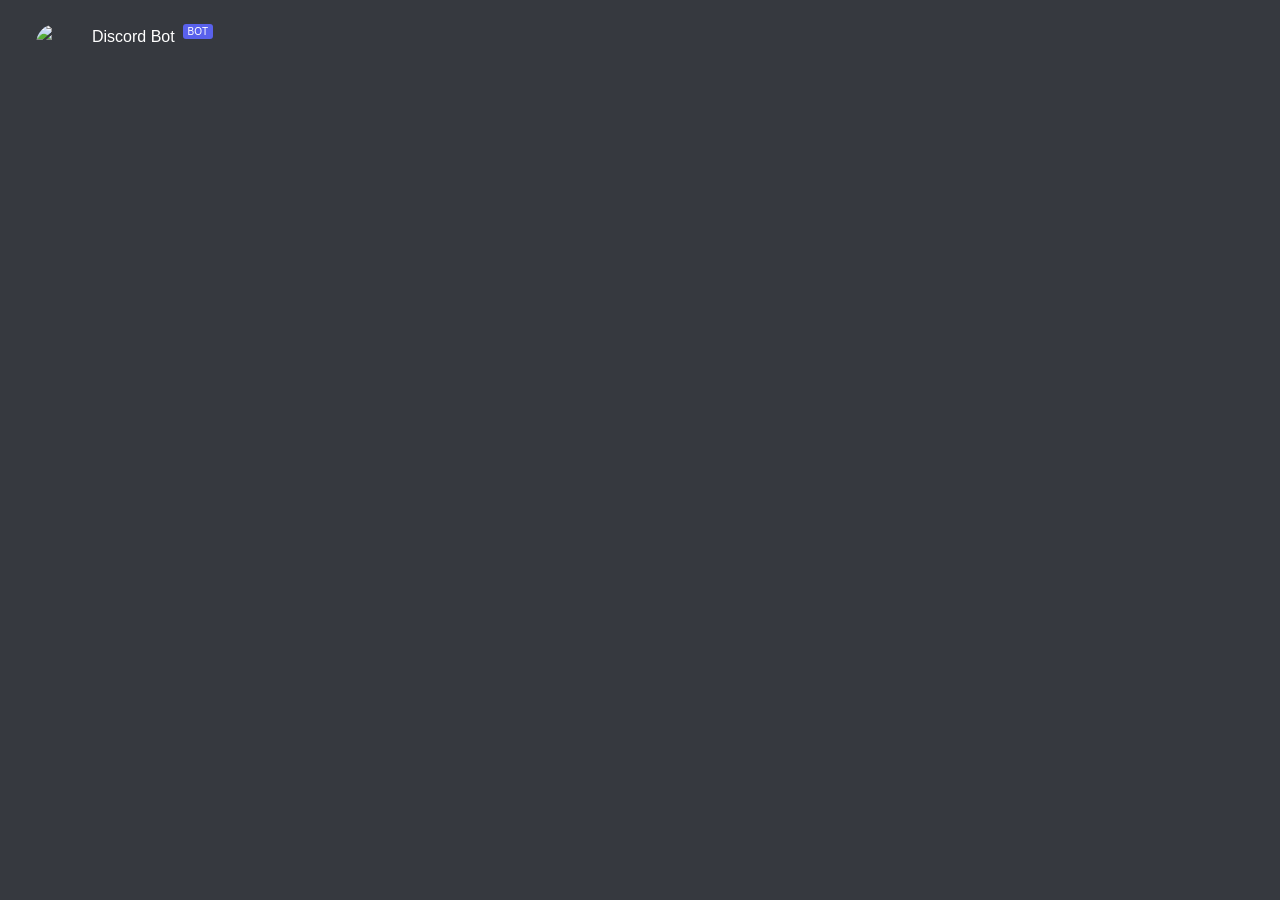
==== commit 6373b3cc: "Fix embeds.html to allow encoded URL in registry" ====
--- a/embeds.html
+++ b/embeds.html
@@ -30,10 +30,11 @@
         <script src="embeds/registry.js"></script>
         <script>
             const _name = new URLSearchParams(location.search).get('name');
+            const _raw = registry[_name];
             window.options = {
                 hideEditor: true,
                 disableEditorToggle: true,
-                data: registry[_name] || null,
+                data: _raw ? (function(){ try { return decodeURIComponent(_raw); } catch(e) { return _raw; } })() : null,
             };
         </script>
         <script src="assets/js/script.js" defer></script>
